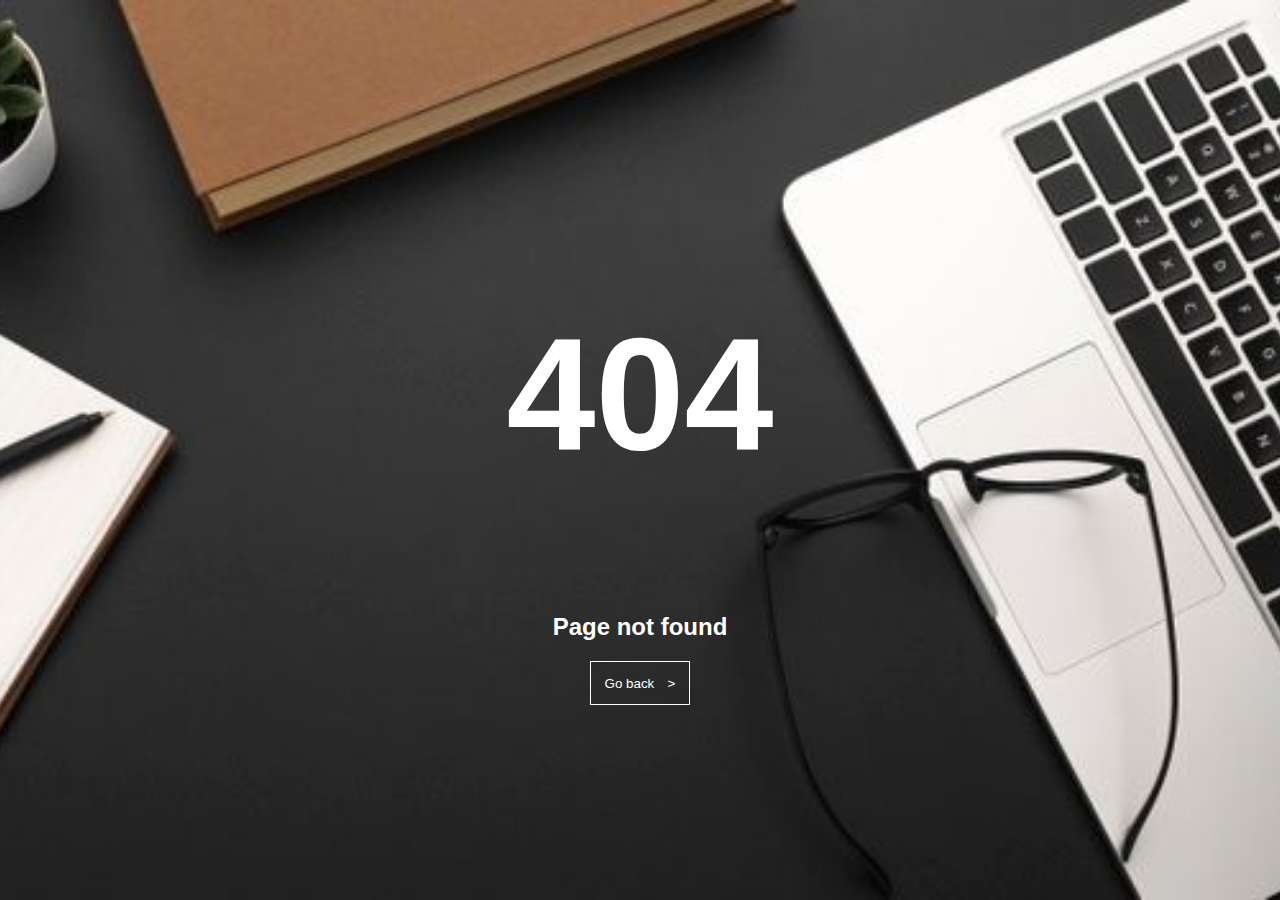
==== adaptive-404/index.html @ ba33721d "init commit" ====
<!DOCTYPE html>
<html lang="en">
	<head>
		<meta charset="UTF-8" />
		<meta name="viewport" content="width=device-width, initial-scale=1.0" />
		<link rel="stylesheet" href="style.css" />
		<title>404 not found</title>
	</head>
	<body>
		<main>
			<div class="background">
				<h1>404</h1>
				<h2>Page not found</h2>
				<button>Go back</button>
			</div>
		</main>
	</body>
</html>
---- adaptive-404/style.css ----
* {
	font-family: "Lucida Sans", "Lucida Sans Regular", "Lucida Grande",
		"Lucida Sans Unicode", Geneva, Verdana, sans-serif;
}

body {
	margin: 0;
}

button {
	border-radius: 0;
	border: 1px white solid;
	background: transparent;
	padding: 1em;

	color: white;

	&:hover {
		cursor: pointer;
		background-color: aliceblue;
		color: black;
	}

	&::after {
		content: ">";
		font-family: "Roboto", sans-serif;
		margin-left: 1em;
	}
}

.background {
	display: flex;
	flex-direction: column;
	justify-content: center;
	align-items: center;
	width: 100vw;
	height: 100vh;
	background: url("assets/background.jpg");
	background-position: center;
	background-repeat: no-repeat;
	background-size: cover;
}

h1 {
	color: white;
	font-size: 10em;
}

h2 {
	color: white;
}

@media screen and (max-width: 1920px) {
}

@media screen and (max-width: 1440px) {
}

@media screen and (max-width: 1024px) {
}

@media screen and (max-width: 768px) {
	h1 {
		rotate: 90deg;
		font-size: 20em;
	}

	h2 {
		display: none;
	}
}

@media screen and (max-width: 480px) {
}
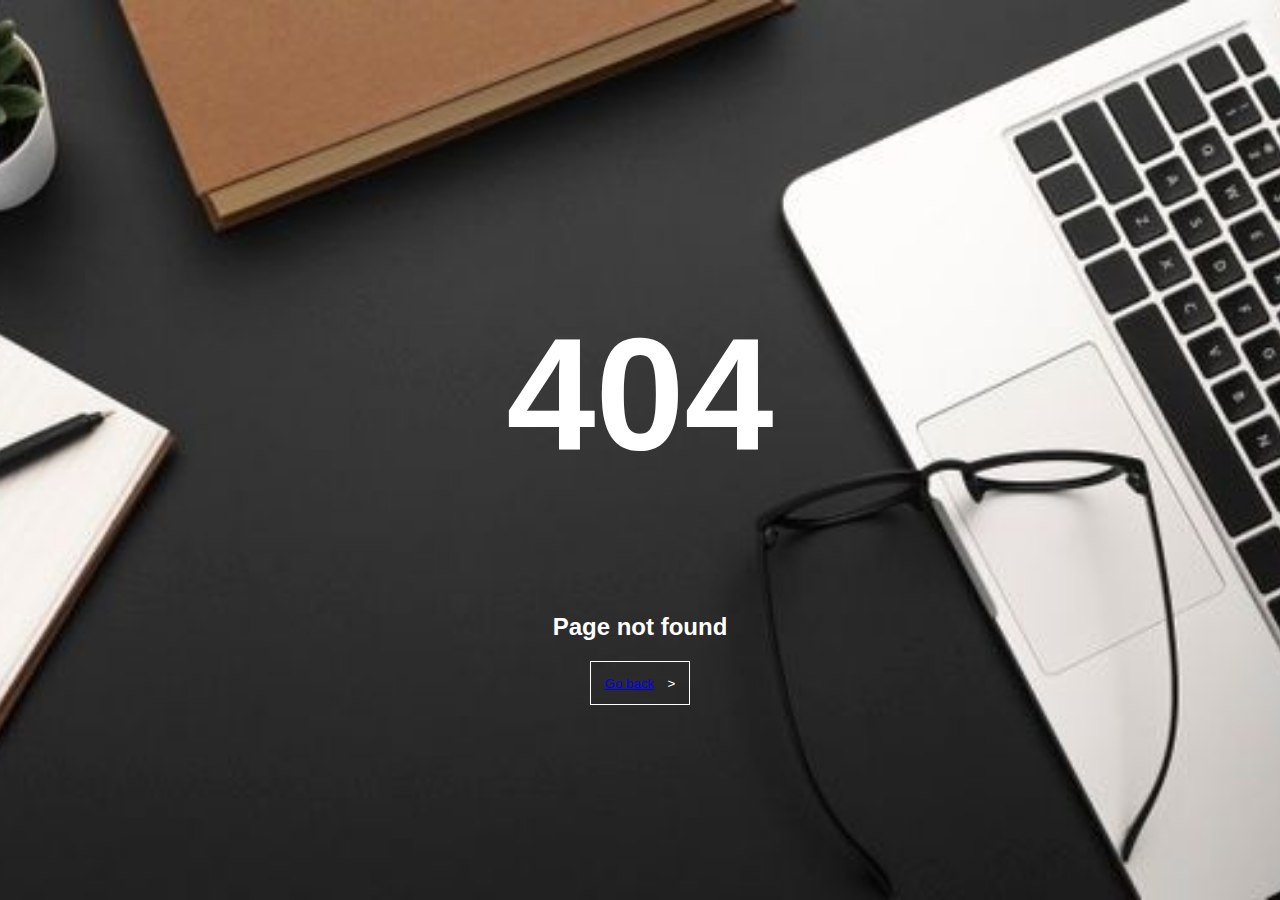
==== commit 6a510d4f: "+ route index" ====
--- a/adaptive-404/index.html
+++ b/adaptive-404/index.html
@@ -11,7 +11,7 @@
 			<div class="background">
 				<h1>404</h1>
 				<h2>Page not found</h2>
-				<button>Go back</button>
+				<button><a href="/">Go back</a></button>
 			</div>
 		</main>
 	</body>
